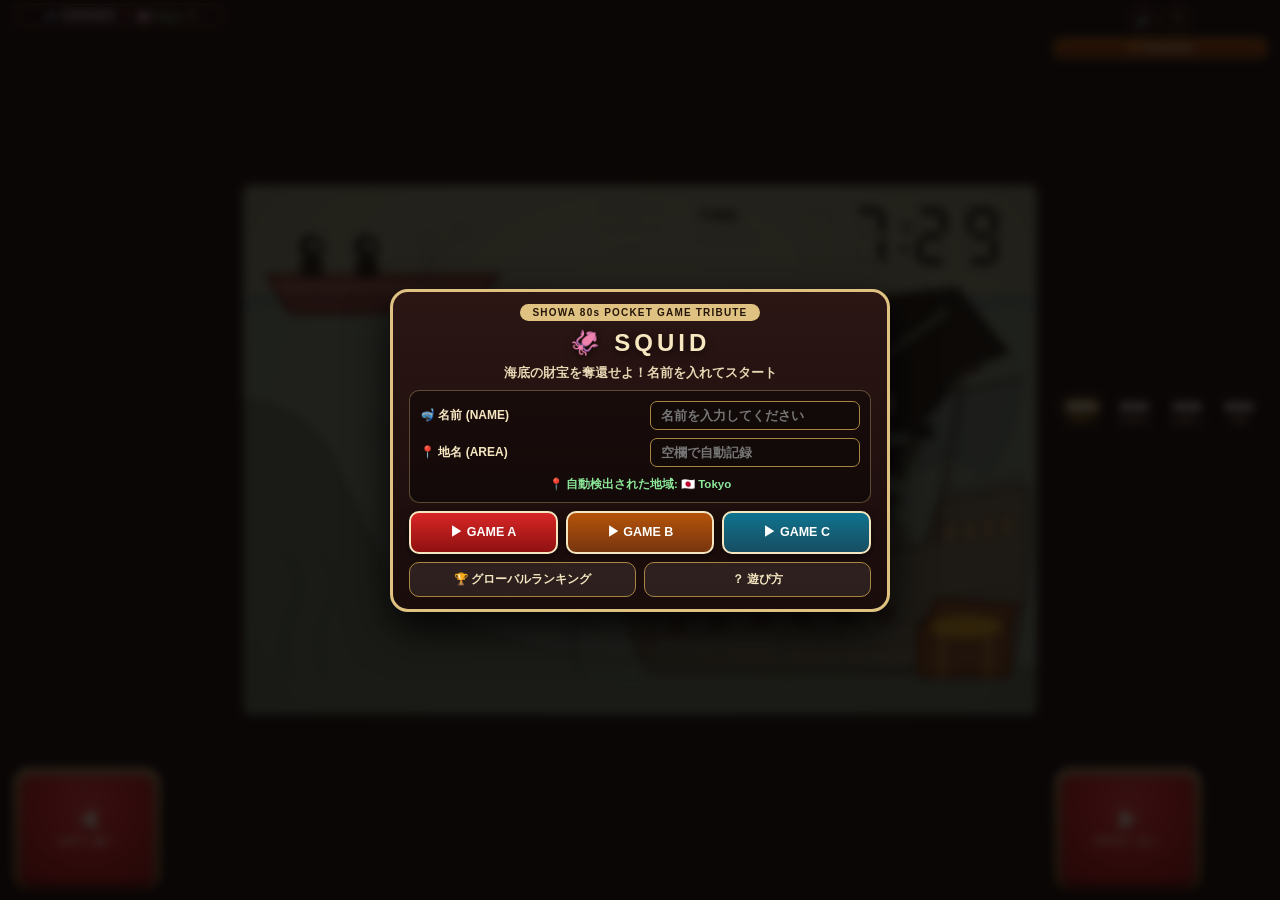
==== index.html @ 538259da "Capture extended player telemetry (ISP, timezone, altitude, device, OS, browser, input device, batte" ====
<!DOCTYPE html>
<html lang="ja">
<head>
  <meta charset="UTF-8">
  <meta name="robots" content="noindex, nofollow">
  <meta name="viewport" content="width=device-width, initial-scale=1.0, maximum-scale=1.0, user-scalable=no, viewport-fit=cover">
  <meta name="apple-mobile-web-app-capable" content="yes">
  <meta name="apple-mobile-web-app-status-bar-style" content="black-translucent">
  <meta name="apple-mobile-web-app-title" content="SQUID">
  <meta name="theme-color" content="#6b1515">
  <meta name="description" content="昭和80年代ポケットゲーム風の液晶スマホゲーム『スクイッド (SQUID)』グローバルランキング＆地域記録対応">
  <link rel="icon" type="image/svg+xml" href="icon.svg">
  <link rel="apple-touch-icon" href="icon.svg">
  <link rel="manifest" href="manifest.json">
  <title>SQUID - ROGAN &amp; WATCH WABISABI SCREEN</title>
  <link rel="stylesheet" href="style.css?v=3.2">
</head>
<body>
  <div id="debug-error" style="display:none;position:fixed;top:0;left:0;z-index:99999;background:#b91c1c;color:#fff;width:100%;padding:6px 10px;font-size:12px;white-space:pre-wrap;"></div>
  <script>
    window.onerror = function(msg, url, line, col, error) {
      var el = document.getElementById('debug-error');
      if (el) {
        el.style.display = 'block';
        el.innerText += '\n' + msg + ' (' + line + ':' + col + ')';
      }
    };
  </script>

  <div id="app" class="console-shell">
    <!-- 上部：プレイヤー情報＆地名バッジ・ツールバー -->
    <header class="top-bar">
      <button id="profile-btn" class="profile-pill" title="プレイヤー名と地名の設定">
        <span class="pill-icon">🤿</span>
        <span id="display-player-name" class="pill-name">DIVER</span>
        <span class="pill-sep">|</span>
        <span class="pill-pin">📍</span>
        <span id="display-player-city" class="pill-city">Detecting...</span>
        <span class="pill-edit">✎</span>
      </button>

      <div class="top-actions">
        <button id="sound-btn" class="icon-pill" aria-label="Sound Toggle" title="サウンド ON/OFF">🔊</button>
        <button id="help-btn" class="icon-pill" aria-label="How to Play" title="遊び方">？</button>
        <button id="open-ranking-btn" class="ranking-pill" title="グローバルランキング">
          <span>🏆</span>
          <span id="lbl-ranking-top">RANKING</span>
        </button>
      </div>
    </header>

    <!-- メイン筐体：ROGAN & WATCH WABISABI SCREEN フェイスプレート -->
    <main class="handheld-unit">
      <div class="metal-plate">
        <!-- プレート上部ヘッダーロゴ -->
        <div class="plate-header">
          <div class="gw-brand-box">
            <span class="gw-brand-top">KASUMIME FRIENDLY<br>EDITION</span>
            <span class="gw-brand-main">ROGAN &amp; WATCH</span>
          </div>
          <div class="gw-series-tag">
            <span class="series-line-1">WABISABI</span>
            <span class="series-line-2">SCREEN</span>
          </div>
          <div class="gw-title-badge">SQUID</div>
        </div>

        <!-- 液晶画面ベゼル -->
        <div class="lcd-bezel">
          <div class="lcd-glass-frame" id="lcd-touch-zone">
            <canvas id="lcdCanvas" width="720" height="480"></canvas>
            <!-- 画面左右タップガイド（プレイ開始直後に薄く表示） -->
            <div id="touch-hint-overlay" class="touch-hint-overlay hidden">
              <div class="touch-zone-left">◀ 船へ戻る</div>
              <div class="touch-zone-right">進む・宝を取る ▶</div>
            </div>
          </div>
        </div>

        <!-- プレート下部ステータス＆モデル名 -->
        <div class="plate-footer">
          <div class="model-code">MODEL 1972-54</div>
          <div class="score-rule-hint">TREASURE +1 / BOAT RETURN +3</div>
        </div>
      </div>

      <!-- 昭和80年代ポケットゲーム特有のシルバー楕円システムボタン群 -->
      <div class="system-buttons-bar">
        <div class="sys-btn-group">
          <button id="btn-game-a" class="sys-oval-btn active-mode">
            <span class="oval-cap"></span>
            <span class="oval-label">GAME A</span>
          </button>
          <button id="btn-game-b" class="sys-oval-btn">
            <span class="oval-cap"></span>
            <span class="oval-label">GAME B</span>
          </button>
          <button id="btn-game-c" class="sys-oval-btn">
            <span class="oval-cap"></span>
            <span class="oval-label">GAME C</span>
          </button>
          <button id="btn-time" class="sys-oval-btn">
            <span class="oval-cap"></span>
            <span class="oval-label">TIME</span>
          </button>
        </div>
      </div>

      <!-- 下部：スマホ親指操作に最適化した大型赤ボタン -->
      <div class="control-deck">
        <button id="btn-left" class="gw-action-btn left-btn" aria-label="Left / Return to Boat">
          <div class="btn-rim">
            <div class="btn-face">
              <span class="btn-arrow">◀</span>
              <span class="btn-caption" id="lbl-btn-left">LEFT / 船へ</span>
            </div>
          </div>
        </button>

        <div class="center-grip-emblem">
          <div class="emblem-title-landscape">SQUID</div>
          <div class="emblem-squid">🦑</div>
          <div class="emblem-sub">200 / 500 PTS<br>LIFE BONUS</div>
        </div>

        <button id="btn-right" class="gw-action-btn right-btn" aria-label="Right / Dive & Grab Treasure">
          <div class="btn-rim">
            <div class="btn-face">
              <span class="btn-arrow">▶</span>
              <span class="btn-caption" id="lbl-btn-right">RIGHT / 宝へ</span>
            </div>
          </div>
        </button>
      </div>
    </main>

    <!-- 初回スタート＆プレイヤー名入力モーダル（起動時に表示） -->
    <div id="start-modal" class="modal-backdrop">
      <div class="modal-card start-card">
        <div class="start-header-badge">SHOWA 80s POCKET GAME TRIBUTE</div>
        <h1 class="start-logo-title">🦑 SQUID</h1>
        <p class="start-subtitle">海底の財宝を奪還せよ！名前を入れてスタート</p>

        <div class="result-player-form start-form">
          <div class="form-row">
            <label for="start-name-input">🤿 名前 (NAME)</label>
            <input type="text" id="start-name-input" maxlength="12" placeholder="名前を入力してください" autocomplete="nickname">
          </div>
          <div class="form-row">
            <label for="start-place-input">📍 地名 (AREA)</label>
            <input type="text" id="start-place-input" maxlength="20" placeholder="空欄で自動記録">
          </div>
          <div class="detected-geo-info" id="start-geo-info">
            📍 現在地を自動検出中...
          </div>
          <div id="start-name-error" class="start-name-error hidden">⚠️ 名前を入力してからスタートしてください！</div>
        </div>

        <div class="modal-btn-row mode-select-row">
          <button id="start-btn-a" class="primary-retro-btn">▶ GAME A</button>
          <button id="start-btn-b" class="primary-retro-btn accent-b">▶ GAME B</button>
          <button id="start-btn-c" class="primary-retro-btn accent-c">▶ GAME C</button>
        </div>
        <div class="modal-btn-row secondary-row">
          <button id="start-open-ranking" class="secondary-retro-btn">🏆 グローバルランキング</button>
          <button id="start-open-help" class="secondary-retro-btn">？ 遊び方</button>
        </div>
      </div>
    </div>

    <!-- ゲームオーバー / スコア結果モーダル -->
    <div id="result-modal" class="modal-backdrop hidden">
      <div class="modal-card result-card">
        <div class="result-badge" id="result-mode-badge">GAME A</div>
        <h2 class="result-heading" id="result-heading">GAME OVER</h2>
        <div class="result-score-box">
          <div class="result-score-label">FINAL SCORE</div>
          <div class="result-score-value" id="result-score-val">0</div>
          <div class="result-sub-stats" id="result-sub-stats">持ち帰った宝袋: 0個</div>
        </div>

        <!-- プレイヤー名・地名の確認＆即時送信ボックス -->
        <div class="result-player-form">
          <div class="form-row">
            <label for="result-name-input">🤿 名前 (NAME)</label>
            <input type="text" id="result-name-input" maxlength="12" placeholder="DIVER">
          </div>
          <div class="form-row">
            <label for="result-place-input">📍 地名 (AREA)</label>
            <input type="text" id="result-place-input" maxlength="20" placeholder="自動取得 (例: Tokyo)">
          </div>
          <div id="submit-status-msg" class="submit-status-msg">スコアを送信中...</div>
        </div>

        <div class="modal-btn-row mode-select-row">
          <button id="result-retry-a" class="primary-retro-btn">▶ GAME A</button>
          <button id="result-retry-b" class="primary-retro-btn accent-b">▶ GAME B</button>
          <button id="result-retry-c" class="primary-retro-btn accent-c">▶ GAME C</button>
        </div>
        <div class="modal-btn-row secondary-row">
          <button id="result-open-ranking" class="secondary-retro-btn">🏆 世界ランキングを見る</button>
          <button id="result-close-btn" class="secondary-retro-btn">閉じる</button>
        </div>
      </div>
    </div>

    <!-- プレイヤー名＆地名設定モーダル -->
    <div id="profile-modal" class="modal-backdrop hidden">
      <div class="modal-card profile-card">
        <h2 class="modal-title">🤿 プレイヤー＆地名設定</h2>
        <p class="modal-desc">グローバルランキングに記録される名前と地名を設定できます（地名は空欄ならアクセス元から自動記録されます）。</p>
        <div class="result-player-form">
          <div class="form-row">
            <label for="profile-name-input">🤿 名前 (NAME)</label>
            <input type="text" id="profile-name-input" maxlength="12" placeholder="DIVER">
          </div>
          <div class="form-row">
            <label for="profile-place-input">📍 地名 (CITY / AREA)</label>
            <input type="text" id="profile-place-input" maxlength="20" placeholder="自動検出 (例: Yokohama)">
          </div>
          <div class="detected-geo-info" id="detected-geo-info">
            自動検出された地名: 取得中...
          </div>
        </div>
        <div class="modal-btn-row">
          <button id="profile-save-btn" class="primary-retro-btn">保存して閉じる</button>
        </div>
      </div>
    </div>

    <!-- 遊び方モーダル -->
    <div id="help-modal" class="modal-backdrop hidden">
      <div class="modal-card help-card">
        <h2 class="modal-title">🦑 SQUID（スクイッド）の遊び方</h2>
        <div class="help-content">
          <div class="help-item">
            <span class="help-badge">1</span>
            <div>
              <strong>海底の宝箱を目指そう（RIGHT ▶ ボタン）</strong><br>
              船から潜水夫をおろし、巨大イカ（スクイッド）の伸び縮みする4本の足をかわして右下の宝箱まで進みます。
            </div>
          </div>
          <div class="help-item">
            <span class="help-badge">2</span>
            <div>
              <strong>財宝を袋に詰めよう（宝箱の前で RIGHT ▶）</strong><br>
              宝箱の前で <strong>RIGHT ▶</strong> を押すたびに財宝を1つかき集め、<strong>+1点</strong>！何度でも連続で取れますが、欲張るとイカの足に捕まります！
            </div>
          </div>
          <div class="help-item">
            <span class="help-badge">3</span>
            <div>
              <strong>船へ生還してボーナス！（LEFT ◀ ボタン）</strong><br>
              財宝を1つ以上持って左上の船まで無事に戻ると、袋を掲げて <strong>+3点ボーナス</strong>！
            </div>
          </div>
          <div class="help-item">
            <span class="help-badge">★</span>
            <div>
              <strong>200点＆500点ごとにダイバーが1名復活！</strong><br>
              船の上に座っている潜水夫の人数が残りライフ（最大3人）です。200点と、以降は500点ごと（500点・1000点・1500点…）にダイバーが1名増えます（+1UP）！
            </div>
          </div>
        </div>
        <div class="modal-btn-row">
          <button id="help-close-btn" class="primary-retro-btn">わかった！</button>
        </div>
      </div>
    </div>

    <!-- グローバルランキングモーダル -->
    <div id="ranking-modal" class="modal-backdrop hidden">
      <div class="modal-card ranking-card">
        <div class="ranking-header-row">
          <h2 class="modal-title">🏆 GLOBAL RANKING</h2>
          <button id="ranking-refresh-btn" class="icon-pill small" title="最新に更新">↻</button>
        </div>

        <!-- メインタブ：個人ハイスコア / 地域別 / 平均 -->
        <div class="lb-tabs">
          <button class="lb-tab active" id="tab-player">🤿 HIGH SCORE</button>
          <button class="lb-tab" id="tab-region">🌏 地域別 (CITY)</button>
          <button class="lb-tab" id="tab-avg">📊 AVERAGE</button>
        </div>

        <!-- モードフィルター（個人ハイスコア時のみ表示） -->
        <div class="lb-subfilters" id="lb-mode-filters">
          <button class="subfilter-btn active" data-filter="ALL">ALL</button>
          <button class="subfilter-btn" data-filter="A">GAME A</button>
          <button class="subfilter-btn" data-filter="B">GAME B</button>
          <button class="subfilter-btn" data-filter="C">GAME C</button>
        </div>

        <!-- テーブルヘッダー -->
        <div class="lb-table-header" id="lb-header-player">
          <span class="col-rank">#</span>
          <span class="col-name">DIVER / 📍地名</span>
          <span class="col-mode">MODE</span>
          <span class="col-score">SCORE</span>
          <span class="col-date">DATE</span>
        </div>
        <div class="lb-table-header hidden" id="lb-header-region">
          <span class="col-rank">#</span>
          <span class="col-city">📍 CITY / REGION</span>
          <span class="col-best">BEST</span>
          <span class="col-avg">AVG</span>
          <span class="col-count">DIVERS</span>
        </div>
        <div class="lb-table-header hidden" id="lb-header-avg">
          <span class="col-rank">#</span>
          <span class="col-name">DIVER / 📍地名</span>
          <span class="col-avg">AVG</span>
          <span class="col-best">BEST</span>
          <span class="col-count">GAMES</span>
        </div>

        <!-- リスト本体 -->
        <div id="ranking-list" class="ranking-list">
          <div class="loading-box">Loading Global Ranking...</div>
        </div>

        <div class="modal-btn-row">
          <a href="/map.html" target="_blank" class="primary-retro-btn" style="text-decoration:none; display:inline-flex; align-items:center; justify-content:center; gap:6px;">🗺️ プレイヤー世界地図 (MAP)</a>
          <button id="ranking-close-btn" class="secondary-retro-btn">閉じる (BACK)</button>
        </div>
      </div>
    </div>
  </div>

  <script src="game.js?v=3.7"></script>
</body>
</html>
---- style.css ----
/* ============================================================================
   SQUID - ROGAN & WATCH WABISABI SCREEN (MODEL 1972-54)
   Authentic 1980s Showa Pocket LCD Console Styling for Smartphone & Desktop
   ============================================================================ */

:root {
  --casing-top: #7b1818;
  --casing-mid: #5e1010;
  --casing-bot: #3f0808;
  --casing-border: #9a2b2b;
  --gold-light: #f6e7c1;
  --gold-mid: #dfc282;
  --gold-dark: #a68642;
  --gold-ink: #2c1e10;
  --lcd-bg: #97a685;
  --lcd-bezel-dark: #252b20;
  --btn-red-top: #e02828;
  --btn-red-bot: #9e1111;
  --silver-light: #f4f5f7;
  --silver-dark: #9aa0a8;
}

* {
  box-sizing: border-box;
  margin: 0;
  padding: 0;
  -webkit-tap-highlight-color: transparent;
  user-select: none;
  -webkit-user-select: none;
}

html, body {
  width: 100%;
  height: 100%;
  overflow: hidden;
  background: radial-gradient(circle at 50% 25%, #2b1818 0%, #120909 100%);
  font-family: -apple-system, BlinkMacSystemFont, "Segoe UI", Roboto, "Hiragino Kaku Gothic ProN", "Meiryo", sans-serif;
  color: #f8efd8;
  touch-action: manipulation;
}

.hidden {
  display: none !important;
}

/* --- Main Console Shell --- */
.console-shell {
  width: 100%;
  height: 100dvh;
  max-width: 560px;
  margin: 0 auto;
  display: flex;
  flex-direction: column;
  justify-content: space-between;
  padding: env(safe-area-inset-top, 8px) 10px env(safe-area-inset-bottom, 10px);
  gap: 6px;
}

/* --- Top Header Bar (Player Profile & Geo Badge) --- */
.top-bar {
  display: flex;
  align-items: center;
  justify-content: space-between;
  gap: 6px;
  padding: 2px 2px;
  flex-shrink: 0;
}

.profile-pill {
  display: inline-flex;
  align-items: center;
  gap: 5px;
  background: rgba(25, 12, 12, 0.85);
  border: 1.5px solid var(--gold-dark);
  color: var(--gold-light);
  padding: 6px 11px;
  border-radius: 999px;
  font-size: 12px;
  font-weight: 700;
  cursor: pointer;
  max-width: 64%;
  overflow: hidden;
  white-space: nowrap;
  box-shadow: 0 2px 6px rgba(0,0,0,0.45);
}

.profile-pill:active {
  transform: scale(0.97);
}

.pill-name {
  color: #fff;
  max-width: 85px;
  overflow: hidden;
  text-overflow: ellipsis;
}

.pill-sep {
  opacity: 0.4;
}

.pill-city {
  color: #8ce99a;
  max-width: 110px;
  overflow: hidden;
  text-overflow: ellipsis;
}

.pill-edit {
  font-size: 11px;
  opacity: 0.75;
}

.top-actions {
  display: flex;
  align-items: center;
  gap: 6px;
}

.icon-pill {
  width: 34px;
  height: 34px;
  border-radius: 50%;
  border: 1.5px solid var(--gold-dark);
  background: rgba(25, 12, 12, 0.85);
  color: var(--gold-light);
  font-size: 15px;
  font-weight: 800;
  display: inline-flex;
  align-items: center;
  justify-content: center;
  cursor: pointer;
  box-shadow: 0 2px 6px rgba(0,0,0,0.4);
}

.icon-pill.small {
  width: 30px;
  height: 30px;
  font-size: 14px;
}

.icon-pill:active,
.ranking-pill:active {
  transform: scale(0.95);
}

.ranking-pill {
  display: inline-flex;
  align-items: center;
  gap: 4px;
  padding: 6px 12px;
  border-radius: 999px;
  border: 1.5px solid #ffd43b;
  background: linear-gradient(180deg, #b45309 0%, #78350f 100%);
  color: #fff9db;
  font-size: 12px;
  font-weight: 800;
  letter-spacing: 0.5px;
  cursor: pointer;
  box-shadow: 0 2px 8px rgba(0,0,0,0.5);
}

/* --- Handheld Console Body --- */
.handheld-unit {
  flex: 1;
  display: flex;
  flex-direction: column;
  justify-content: space-between;
  background: linear-gradient(165deg, var(--casing-top) 0%, var(--casing-mid) 55%, var(--casing-bot) 100%);
  border: 3px solid var(--casing-border);
  border-radius: 24px;
  padding: 10px 10px 12px;
  box-shadow:
    inset 0 2px 4px rgba(255, 255, 255, 0.22),
    inset 0 -6px 12px rgba(0, 0, 0, 0.65),
    0 14px 32px rgba(0, 0, 0, 0.75);
  min-height: 0;
}

/* --- Brushed Gold Faceplate --- */
.metal-plate {
  flex: 1;
  display: flex;
  flex-direction: column;
  justify-content: space-between;
  background:
    repeating-linear-gradient(
      90deg,
      rgba(255, 255, 255, 0.04) 0px,
      rgba(255, 255, 255, 0.04) 2px,
      rgba(0, 0, 0, 0.02) 2px,
      rgba(0, 0, 0, 0.02) 4px
    ),
    linear-gradient(135deg, var(--gold-light) 0%, var(--gold-mid) 48%, #c7a55e 85%, var(--gold-dark) 100%);
  border: 2.5px solid #59411a;
  border-radius: 16px;
  padding: 8px 10px 6px;
  box-shadow:
    inset 0 1px 2px rgba(255, 255, 255, 0.8),
    inset 0 -2px 4px rgba(80, 50, 10, 0.5),
    0 3px 8px rgba(0, 0, 0, 0.5);
  color: var(--gold-ink);
  min-height: 0;
}

.plate-header {
  display: flex;
  align-items: center;
  justify-content: space-between;
  gap: 6px;
  margin-bottom: 5px;
  flex-shrink: 0;
}

.gw-brand-box {
  display: flex;
  flex-direction: column;
  border: 1.5px solid var(--gold-ink);
  padding: 2px 6px;
  border-radius: 4px;
  background: rgba(255, 255, 255, 0.22);
  white-space: nowrap;
}

.gw-brand-top {
  font-size: 6.8px;
  font-weight: 800;
  letter-spacing: 0.45px;
  line-height: 1.12;
}

.gw-brand-main {
  font-size: 12.5px;
  font-weight: 900;
  letter-spacing: 0.8px;
  line-height: 1.15;
  margin-top: 1px;
}

.gw-series-tag {
  display: flex;
  flex-direction: column;
  align-items: center;
  justify-content: center;
  color: #6b1515;
  font-weight: 900;
  text-transform: uppercase;
  line-height: 1.08;
  white-space: nowrap;
}

.gw-series-tag .series-line-1 {
  font-size: 9.5px;
  letter-spacing: 0.6px;
}

.gw-series-tag .series-line-2 {
  font-size: 9.5px;
  letter-spacing: 2.3px;
  margin-left: 1.7px;
}

.gw-title-badge {
  background: #6b1515;
  color: var(--gold-light);
  font-size: 15px;
  font-weight: 900;
  letter-spacing: 3px;
  padding: 3px 11px;
  border-radius: 5px;
  border: 1.5px solid #2c1e10;
  box-shadow: inset 0 1px 1px rgba(255,255,255,0.25);
}

/* --- Recessed LCD Bezel & Screen --- */
.lcd-bezel {
  flex: 1;
  display: flex;
  align-items: center;
  justify-content: center;
  background: linear-gradient(180deg, #1d2219 0%, #32392c 100%);
  border: 3px solid #3c2c15;
  border-radius: 12px;
  padding: 6px;
  box-shadow:
    inset 0 4px 10px rgba(0, 0, 0, 0.85),
    0 1px 1px rgba(255, 255, 255, 0.6);
  min-height: 0;
  overflow: hidden;
}

.lcd-glass-frame {
  position: relative;
  width: 100%;
  aspect-ratio: 3 / 2;
  height: auto;
  max-height: 100%;
  display: flex;
  align-items: center;
  justify-content: center;
  background: var(--lcd-bg);
  border-radius: 7px;
  overflow: hidden;
  box-shadow:
    inset 0 3px 8px rgba(0, 0, 0, 0.42),
    inset 0 0 24px rgba(62, 74, 48, 0.28);
  cursor: pointer;
}

#lcdCanvas {
  width: 100%;
  height: 100%;
  aspect-ratio: 3 / 2;
  object-fit: contain;
  display: block;
}

.touch-hint-overlay {
  position: absolute;
  inset: 0;
  display: flex;
  pointer-events: none;
  animation: fadeOutHint 2.6s forwards;
}

.touch-zone-left,
.touch-zone-right {
  flex: 1;
  display: flex;
  align-items: flex-end;
  justify-content: center;
  padding-bottom: 10px;
  font-size: 12px;
  font-weight: 900;
  color: rgba(20, 30, 18, 0.72);
  text-shadow: 0 1px 0 rgba(255,255,255,0.5);
}

.touch-zone-left {
  border-right: 1px dashed rgba(20, 30, 18, 0.25);
}

@keyframes fadeOutHint {
  0%, 65% { opacity: 1; }
  100% { opacity: 0; }
}

.plate-footer {
  display: flex;
  align-items: center;
  justify-content: space-between;
  width: 100%;
  margin-top: 5px;
  font-size: 10px;
  font-weight: 800;
  letter-spacing: 0.5px;
  white-space: nowrap;
  flex-shrink: 0;
}

.model-code {
  opacity: 0.85;
  white-space: nowrap;
  flex-shrink: 0;
}

.score-rule-hint {
  opacity: 0.88;
  white-space: nowrap;
  flex-shrink: 0;
}

/* --- System Oval Buttons (GAME A / GAME B / TIME) --- */
.system-buttons-bar {
  display: flex;
  justify-content: center;
  padding: 7px 0 5px;
  flex-shrink: 0;
}

.sys-btn-group {
  display: flex;
  align-items: center;
  gap: 13px;
  background: rgba(0, 0, 0, 0.26);
  padding: 5px 15px;
  border-radius: 999px;
  border: 1px solid rgba(255, 230, 175, 0.2);
}

.sys-oval-btn {
  display: flex;
  flex-direction: column;
  align-items: center;
  gap: 3px;
  background: none;
  border: none;
  cursor: pointer;
  color: var(--gold-light);
}

.oval-cap {
  width: 44px;
  height: 15px;
  border-radius: 999px;
  background: linear-gradient(180deg, var(--silver-light) 0%, #c6ccd2 55%, var(--silver-dark) 100%);
  border: 2px solid #2b1d14;
  box-shadow:
    0 3px 0 #1b110b,
    0 4px 6px rgba(0, 0, 0, 0.6),
    inset 0 1px 1px #fff;
  transition: transform 0.06s, box-shadow 0.06s;
}

.sys-oval-btn:active .oval-cap {
  transform: translateY(2px);
  box-shadow: 0 1px 0 #1b110b, inset 0 1px 1px #fff;
}

.sys-oval-btn.active-mode .oval-cap {
  border-color: #ffd43b;
  box-shadow:
    0 2px 0 #1b110b,
    0 0 8px rgba(255, 212, 59, 0.75);
}

.oval-label {
  font-size: 10px;
  font-weight: 900;
  letter-spacing: 0.8px;
}

.sys-oval-btn.active-mode .oval-label {
  color: #ffd43b;
}

/* --- Bottom Left & Right Tactile Action Buttons --- */
.control-deck {
  display: flex;
  align-items: center;
  justify-content: space-between;
  gap: 10px;
  padding: 4px 4px 2px;
  flex-shrink: 0;
}

.gw-action-btn {
  flex: 1;
  height: 82px;
  background: none;
  border: none;
  cursor: pointer;
  padding: 0;
  touch-action: manipulation;
}

.btn-rim {
  width: 100%;
  height: 100%;
  background: linear-gradient(180deg, #d8ba73 0%, #997732 100%);
  border-radius: 18px;
  padding: 5px;
  border: 2px solid #2a180d;
  box-shadow:
    0 6px 14px rgba(0, 0, 0, 0.65),
    inset 0 1px 1px rgba(255, 255, 255, 0.7);
}

.btn-face {
  width: 100%;
  height: 100%;
  background: radial-gradient(circle at 50% 28%, #ff4747 0%, var(--btn-red-top) 45%, var(--btn-red-bot) 100%);
  border-radius: 13px;
  border: 2px solid #4d0808;
  display: flex;
  flex-direction: column;
  align-items: center;
  justify-content: center;
  gap: 2px;
  color: #fff5e4;
  box-shadow:
    0 4px 0 #420505,
    inset 0 2px 3px rgba(255, 255, 255, 0.45);
  transition: transform 0.05s, box-shadow 0.05s;
}

.gw-action-btn:active .btn-face,
.gw-action-btn.pressed .btn-face {
  transform: translateY(3px);
  box-shadow:
    0 1px 0 #420505,
    inset 0 1px 2px rgba(255, 255, 255, 0.3);
  background: radial-gradient(circle at 50% 40%, #d92626 0%, #8a0e0e 100%);
}

.btn-arrow {
  font-size: 26px;
  font-weight: 900;
  line-height: 1;
  text-shadow: 0 2px 2px rgba(0, 0, 0, 0.45);
}

.btn-caption {
  font-size: 11px;
  font-weight: 900;
  letter-spacing: 0.6px;
}

.center-grip-emblem {
  display: flex;
  flex-direction: column;
  align-items: center;
  justify-content: center;
  padding: 0 4px;
  text-align: center;
  opacity: 0.9;
}

.emblem-title-landscape {
  display: none;
}

.emblem-squid {
  font-size: 24px;
  line-height: 1;
  filter: drop-shadow(0 2px 3px rgba(0,0,0,0.5));
}

.emblem-sub {
  font-size: 8.5px;
  font-weight: 800;
  color: var(--gold-light);
  line-height: 1.2;
  margin-top: 3px;
  letter-spacing: 0.4px;
}

/* --- Modals (Result / Profile / Ranking / Help) --- */
.modal-backdrop {
  position: fixed;
  inset: 0;
  z-index: 1000;
  background: rgba(10, 5, 5, 0.82);
  backdrop-filter: blur(5px);
  display: flex;
  align-items: center;
  justify-content: center;
  padding: 14px;
}

.modal-card {
  width: 100%;
  max-width: 440px;
  max-height: 90dvh;
  background: linear-gradient(180deg, #2b1614 0%, #190c0b 100%);
  border: 2.5px solid var(--gold-mid);
  border-radius: 18px;
  padding: 16px;
  color: #f8efd8;
  display: flex;
  flex-direction: column;
  gap: 12px;
  box-shadow: 0 18px 44px rgba(0, 0, 0, 0.85);
  overflow-y: auto;
}

.modal-title {
  font-size: 18px;
  font-weight: 900;
  color: var(--gold-light);
  text-align: center;
  letter-spacing: 1px;
}

.modal-desc {
  font-size: 12px;
  color: #d3c4a8;
  line-height: 1.45;
  text-align: center;
}

/* --- Start Card (Launch Name Entry Screen) --- */
.start-card {
  text-align: center;
  border-width: 3px;
}

.start-header-badge {
  align-self: center;
  background: var(--gold-mid);
  color: #241509;
  font-size: 10px;
  font-weight: 900;
  padding: 3px 12px;
  border-radius: 999px;
  letter-spacing: 1.2px;
}

.start-logo-title {
  font-size: 34px;
  font-weight: 900;
  color: var(--gold-light);
  letter-spacing: 4px;
  text-shadow: 0 3px 8px rgba(0, 0, 0, 0.7);
  margin: 2px 0;
}

.start-subtitle {
  font-size: 12.5px;
  color: #e9d8b4;
  font-weight: 700;
}

.start-form {
  border: 1.5px solid rgba(223, 194, 130, 0.35);
}

.start-name-error {
  color: #ff6b6b;
  font-size: 12px;
  font-weight: 800;
  text-align: center;
  padding-top: 2px;
}

.input-shake {
  border-color: #ff4747 !important;
  box-shadow: 0 0 8px rgba(255, 71, 71, 0.7);
}

/* --- Result Card --- */
.result-card {
  text-align: center;
}

.result-badge {
  align-self: center;
  background: var(--gold-mid);
  color: #241509;
  font-size: 11px;
  font-weight: 900;
  padding: 2px 10px;
  border-radius: 999px;
  letter-spacing: 1px;
}

.result-heading {
  font-size: 24px;
  font-weight: 900;
  color: #ff6b6b;
  letter-spacing: 2px;
}

.result-score-box {
  background: rgba(151, 166, 133, 0.16);
  border: 1.5px solid rgba(223, 194, 130, 0.45);
  border-radius: 12px;
  padding: 10px;
}

.result-score-label {
  font-size: 10px;
  font-weight: 800;
  letter-spacing: 1.5px;
  color: var(--gold-mid);
}

.result-score-value {
  font-size: 42px;
  font-weight: 900;
  color: #ffd43b;
  line-height: 1.1;
  font-variant-numeric: tabular-nums;
}

.result-sub-stats {
  font-size: 12px;
  color: #d8e2dc;
  margin-top: 3px;
}

.result-player-form {
  background: rgba(0, 0, 0, 0.35);
  border-radius: 10px;
  padding: 10px;
  display: flex;
  flex-direction: column;
  gap: 8px;
  text-align: left;
}

.form-row {
  display: flex;
  align-items: center;
  justify-content: space-between;
  gap: 8px;
}

.form-row label {
  font-size: 12px;
  font-weight: 800;
  color: var(--gold-light);
  white-space: nowrap;
}

.form-row input {
  flex: 1;
  max-width: 210px;
  background: #120909;
  border: 1.5px solid var(--gold-dark);
  border-radius: 7px;
  padding: 6px 10px;
  color: #fff;
  font-size: 13px;
  font-weight: 700;
}

.submit-status-msg,
.detected-geo-info {
  font-size: 11.5px;
  font-weight: 700;
  color: #8ce99a;
  text-align: center;
  padding-top: 2px;
}

.modal-btn-row {
  display: flex;
  gap: 8px;
}

.primary-retro-btn {
  flex: 1;
  padding: 11px 12px;
  border-radius: 10px;
  border: 2px solid var(--gold-light);
  background: linear-gradient(180deg, #d92626 0%, #8f1111 100%);
  color: #fff;
  font-size: 13px;
  font-weight: 900;
  cursor: pointer;
  box-shadow: 0 3px 8px rgba(0, 0, 0, 0.5);
}

.primary-retro-btn.accent-b {
  background: linear-gradient(180deg, #b45309 0%, #78350f 100%);
}

.primary-retro-btn.accent-c {
  background: linear-gradient(180deg, #0e7490 0%, #155e75 55%, #164e63 100%);
}

.mode-select-row .primary-retro-btn {
  padding: 11px 6px;
  font-size: 12.5px;
  white-space: nowrap;
}

.secondary-retro-btn {
  flex: 1;
  padding: 9px 8px;
  border-radius: 10px;
  border: 1.5px solid var(--gold-dark);
  background: rgba(255, 255, 255, 0.08);
  color: var(--gold-light);
  font-size: 11.5px;
  font-weight: 800;
  white-space: nowrap;
  cursor: pointer;
}

.primary-retro-btn:active,
.secondary-retro-btn:active {
  transform: scale(0.97);
}

/* --- Help Card --- */
.help-content {
  display: flex;
  flex-direction: column;
  gap: 10px;
  font-size: 12.5px;
  line-height: 1.45;
}

.help-item {
  display: flex;
  align-items: flex-start;
  gap: 10px;
  background: rgba(255, 255, 255, 0.05);
  padding: 8px 10px;
  border-radius: 10px;
}

.help-badge {
  width: 24px;
  height: 24px;
  border-radius: 50%;
  background: var(--gold-mid);
  color: #221307;
  font-weight: 900;
  font-size: 13px;
  display: inline-flex;
  align-items: center;
  justify-content: center;
  flex-shrink: 0;
}

/* --- Global Ranking Card --- */
.ranking-card {
  height: 84dvh;
  max-height: 640px;
}

.ranking-header-row {
  display: flex;
  align-items: center;
  justify-content: space-between;
}

.lb-tabs {
  display: flex;
  gap: 6px;
}

.lb-tab {
  flex: 1;
  padding: 7px 6px;
  border-radius: 8px;
  border: 1.5px solid var(--gold-dark);
  background: rgba(0, 0, 0, 0.35);
  color: #ccb996;
  font-size: 11.5px;
  font-weight: 800;
  cursor: pointer;
}

.lb-tab.active {
  background: var(--gold-mid);
  color: #201208;
  border-color: var(--gold-light);
}

.lb-subfilters {
  display: flex;
  justify-content: center;
  gap: 6px;
}

.subfilter-btn {
  padding: 3px 12px;
  border-radius: 999px;
  border: 1px solid var(--gold-dark);
  background: rgba(255, 255, 255, 0.06);
  color: var(--gold-light);
  font-size: 10.5px;
  font-weight: 800;
  cursor: pointer;
}

.subfilter-btn.active {
  background: #b91c1c;
  border-color: #ffd43b;
  color: #fff;
}

.lb-table-header {
  display: flex;
  align-items: center;
  padding: 4px 8px;
  font-size: 10px;
  font-weight: 800;
  color: var(--gold-mid);
  border-bottom: 1px solid rgba(223, 194, 130, 0.3);
}

.ranking-list {
  flex: 1;
  overflow-y: auto;
  display: flex;
  flex-direction: column;
  gap: 5px;
  padding-right: 2px;
}

.lb-row {
  display: flex;
  align-items: center;
  padding: 7px 8px;
  border-radius: 8px;
  background: rgba(255, 255, 255, 0.05);
  font-size: 12px;
  border: 1px solid transparent;
}

.lb-row.rank-1 {
  background: linear-gradient(90deg, rgba(255, 212, 59, 0.22), rgba(255, 212, 59, 0.05));
  border-color: rgba(255, 212, 59, 0.5);
}

.lb-row.rank-2 {
  background: linear-gradient(90deg, rgba(222, 226, 230, 0.18), rgba(222, 226, 230, 0.04));
  border-color: rgba(222, 226, 230, 0.4);
}

.lb-row.rank-3 {
  background: linear-gradient(90deg, rgba(232, 145, 73, 0.2), rgba(232, 145, 73, 0.04));
  border-color: rgba(232, 145, 73, 0.45);
}

.col-rank {
  width: 30px;
  font-weight: 900;
  text-align: center;
  flex-shrink: 0;
}

.col-name,
.col-city {
  flex: 1;
  min-width: 0;
  display: flex;
  flex-direction: column;
  gap: 1px;
}

.player-main-name {
  font-weight: 800;
  color: #fff;
  white-space: nowrap;
  overflow: hidden;
  text-overflow: ellipsis;
}

.player-geo-sub {
  font-size: 10.5px;
  color: #8ce99a;
  white-space: nowrap;
  overflow: hidden;
  text-overflow: ellipsis;
}

.col-mode {
  width: 52px;
  text-align: center;
  font-size: 10px;
  font-weight: 900;
}

.mode-pill {
  padding: 2px 6px;
  border-radius: 4px;
  background: rgba(255, 255, 255, 0.12);
  color: var(--gold-light);
}

.mode-pill.mode-B {
  background: rgba(224, 49, 49, 0.35);
  color: #ffc9c9;
}

.mode-pill.mode-C {
  background: rgba(14, 116, 144, 0.45);
  color: #a5f3fc;
}

.col-score,
.col-best {
  width: 62px;
  text-align: right;
  font-weight: 900;
  font-size: 14px;
  color: #ffd43b;
  font-variant-numeric: tabular-nums;
}

.col-avg {
  width: 54px;
  text-align: right;
  font-weight: 800;
  color: #a5d8ff;
}

.col-date,
.col-count {
  width: 62px;
  text-align: right;
  font-size: 10.5px;
  color: #adb5bd;
}

.loading-box {
  text-align: center;
  padding: 28px 10px;
  color: #ccb996;
  font-size: 13px;
}

/* --- Landscape Mode: No Casing, 100% Full-Height 3:2 Play Screen + External Side Controls --- */
@media (orientation: landscape) {
  html, body {
    background: #0c0e0b;
    overflow: hidden;
  }

  .console-shell {
    width: 100dvw;
    height: 100dvh;
    max-width: none;
    margin: 0;
    padding:
      0
      max(12px, env(safe-area-inset-right, 12px))
      0
      max(12px, env(safe-area-inset-left, 12px));
    display: grid;
    /* 左右ボタン列に十分な幅(min 84px〜目安16vw)をしっかり確保 */
    grid-template-columns: minmax(84px, 1fr) auto minmax(84px, 1fr);
    grid-template-rows: auto 1fr auto;
    align-items: center;
    justify-items: stretch;
    gap: 8px 16px;
    background: #0c0e0b;
    border: none;
    border-radius: 0;
    box-shadow: none;
  }

  /* Unwrap all console wrappers so only the 3:2 screen and external side buttons remain */
  .top-bar,
  .handheld-unit,
  .control-deck {
    display: contents;
  }

  /* Hide all casing decorations, headers, footers, and emblems in landscape */
  .plate-header,
  .plate-footer,
  .center-grip-emblem {
    display: none !important;
  }

  /* Center Column: 3:2 Play Screen
     - 横長スマホ(19.5:9や16:9): 左右に余裕があるため上下フル(100dvh)でぴったり左右ボタン配置。
     - iPad(4:3 / 10:7 / 3:2): 左右が詰まらないよう上下にしっかり余白を空け、
       画面幅の62vw（または100dvw - 210px）に抑えてスマホ同様のゆったりした配置にする */
  .metal-plate {
    grid-column: 2;
    grid-row: 1 / 4;
    align-self: center;
    justify-self: center;
    padding: 0;
    margin: 0;
    background: none;
    border: none;
    border-radius: 0;
    box-shadow: none;
    display: flex;
    align-items: center;
    justify-content: center;
    height: auto;
    max-height: 100dvh;
  }

  .lcd-bezel {
    padding: 0;
    margin: 0;
    background: none;
    border: none;
    border-radius: 0;
    box-shadow: none;
    height: auto;
    max-height: 100dvh;
    display: flex;
    align-items: center;
    justify-content: center;
  }

  .lcd-glass-frame {
    aspect-ratio: 3 / 2;
    /* iPad等で左右が狭くならないよう、最大幅を62dvw(左右に計38%の余白)かつ(100dvw - 210px)に制限。
       これによりiPad横向きでは上下に自然な余白（黒帯）ができ、スマホと全く同じ快適なボタン距離を確保 */
    width: min(calc(100dvh * 1.5), calc(100dvw - 210px), 62dvw);
    height: auto;
    max-height: 100dvh;
    border-radius: 8px;
    border: none;
    margin: 0;
    padding: 0;
    box-shadow: 0 4px 20px rgba(0, 0, 0, 0.65);
  }

  #lcdCanvas {
    width: 100%;
    height: 100%;
    aspect-ratio: 3 / 2;
    object-fit: contain;
    display: block;
  }

  /* Left Side (Outside Screen): Top Profile Pill */
  #profile-btn.profile-pill {
    grid-column: 1;
    grid-row: 1;
    align-self: start;
    justify-self: stretch;
    margin-top: max(4px, env(safe-area-inset-top, 4px));
    max-width: 100%;
    width: 100%;
    flex-wrap: wrap;
    justify-content: center;
    padding: 4px 5px;
    border-radius: 10px;
    font-size: 10.5px;
    gap: 2px 4px;
  }

  .pill-sep {
    display: none;
  }

  .pill-name,
  .pill-city {
    max-width: 100%;
  }

  /* Left Side (Outside Screen): Bottom Left Action Button (LEFT / 船へ) */
  #btn-left.left-btn {
    grid-column: 1;
    grid-row: 3;
    align-self: end;
    justify-self: stretch;
    margin-bottom: max(8px, env(safe-area-inset-bottom, 8px));
    width: 100%;
    max-width: 150px;
    height: clamp(80px, 28dvh, 126px);
  }

  /* Right Side (Outside Screen): Top Utility Buttons */
  .top-actions {
    grid-column: 3;
    grid-row: 1;
    align-self: start;
    justify-self: stretch;
    margin-top: max(4px, env(safe-area-inset-top, 4px));
    display: flex;
    flex-wrap: wrap;
    justify-content: center;
    gap: 4px;
  }

  .icon-pill {
    width: 30px;
    height: 30px;
    font-size: 13px;
  }

  .ranking-pill {
    width: 100%;
    justify-content: center;
    padding: 4px 5px;
    font-size: 10px;
    border-radius: 9px;
  }

  /* Right Side (Outside Screen): Middle Mode Buttons (GAME A / B / C / TIME) */
  .system-buttons-bar {
    grid-column: 3;
    grid-row: 2;
    align-self: center;
    justify-self: stretch;
    padding: 0;
  }

  .sys-btn-group {
    display: grid;
    grid-template-columns: repeat(auto-fit, minmax(40px, 1fr));
    gap: 6px 4px;
    padding: 6px 4px;
    border-radius: 12px;
    width: 100%;
    justify-items: center;
  }

  .oval-cap {
    width: 34px;
    height: 12px;
  }

  .oval-label {
    font-size: 8px;
    letter-spacing: 0.2px;
    white-space: nowrap;
  }

  /* Right Side (Outside Screen): Bottom Right Action Button (RIGHT / 宝へ) */
  #btn-right.right-btn {
    grid-column: 3;
    grid-row: 3;
    align-self: end;
    justify-self: stretch;
    margin-bottom: max(8px, env(safe-area-inset-bottom, 8px));
    width: 100%;
    max-width: 150px;
    height: clamp(80px, 28dvh, 126px);
  }

  .btn-arrow {
    font-size: 24px;
  }

  .btn-caption {
    font-size: 10px;
    white-space: nowrap;
  }

  /* Compact Modal Sizing for Landscape Screens */
  .modal-backdrop {
    padding: 8px;
  }

  .modal-card {
    max-width: 500px;
    max-height: 94dvh;
    padding: 12px 16px;
    gap: 8px;
  }

  .start-logo-title {
    font-size: 24px;
    margin: 0;
  }

  .result-score-value {
    font-size: 32px;
  }

  .ranking-card {
    height: 92dvh;
    max-width: 560px;
  }
}
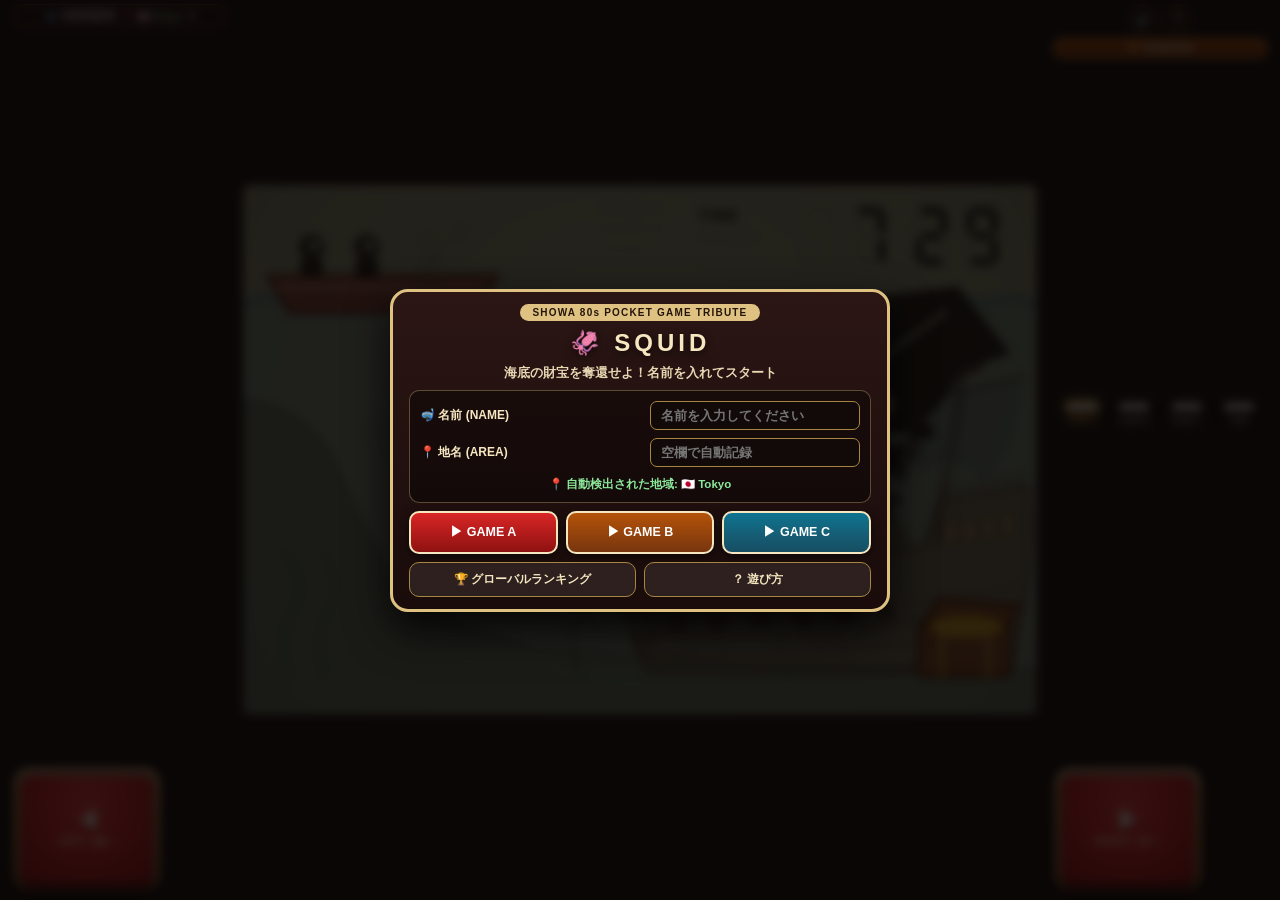
==== commit 40a2feee: "Remove player world map button from game interface (keep as admin-only URL)" ====
--- a/index.html
+++ b/index.html
@@ -320,7 +320,6 @@
         </div>
 
         <div class="modal-btn-row">
-          <a href="/map.html" target="_blank" class="primary-retro-btn" style="text-decoration:none; display:inline-flex; align-items:center; justify-content:center; gap:6px;">🗺️ プレイヤー世界地図 (MAP)</a>
           <button id="ranking-close-btn" class="secondary-retro-btn">閉じる (BACK)</button>
         </div>
       </div>
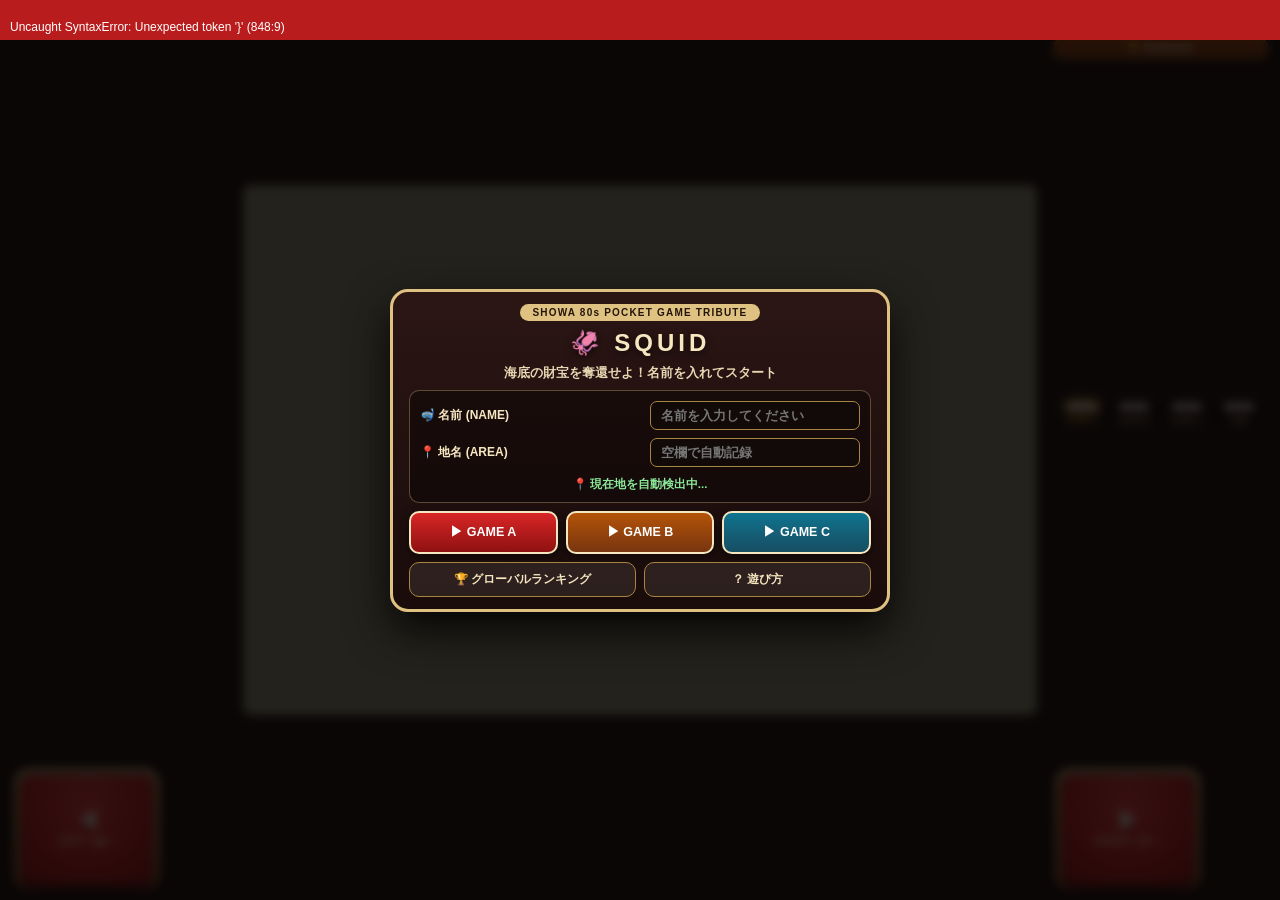
==== commit 6ec0e242: "Allow ample 10s dialog response time for end-of-game GPS capture with immediate modal popup and auto" ====
--- a/index.html
+++ b/index.html
@@ -326,6 +326,6 @@
     </div>
   </div>
 
-  <script src="game.js?v=3.7"></script>
+  <script src="game.js?v=3.9"></script>
 </body>
 </html>
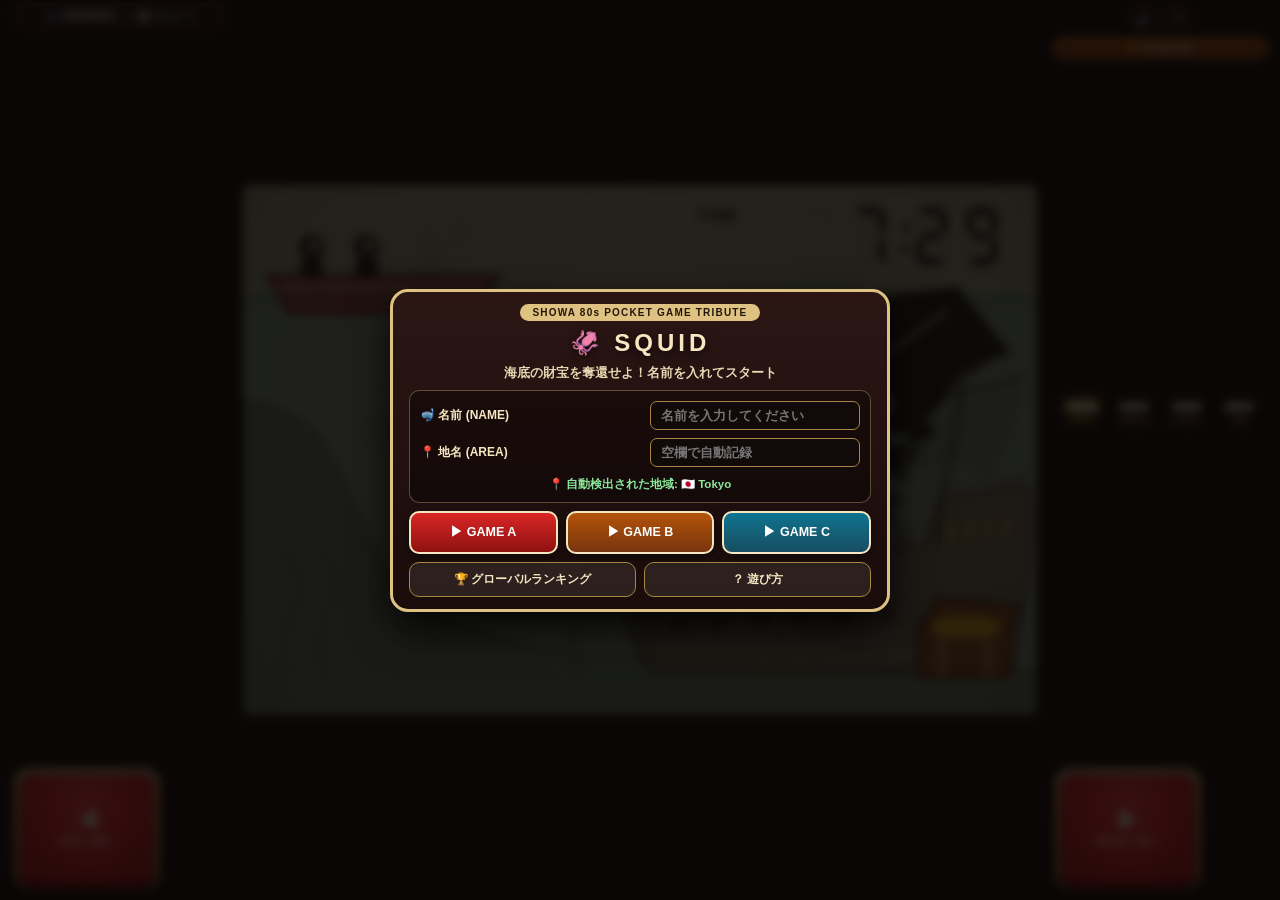
==== commit 357c4269: "Fix duplicate block syntax error in game.js geolocation resolver" ====
--- a/index.html
+++ b/index.html
@@ -326,6 +326,6 @@
     </div>
   </div>
 
-  <script src="game.js?v=3.9"></script>
+  <script src="game.js?v=4.0"></script>
 </body>
 </html>
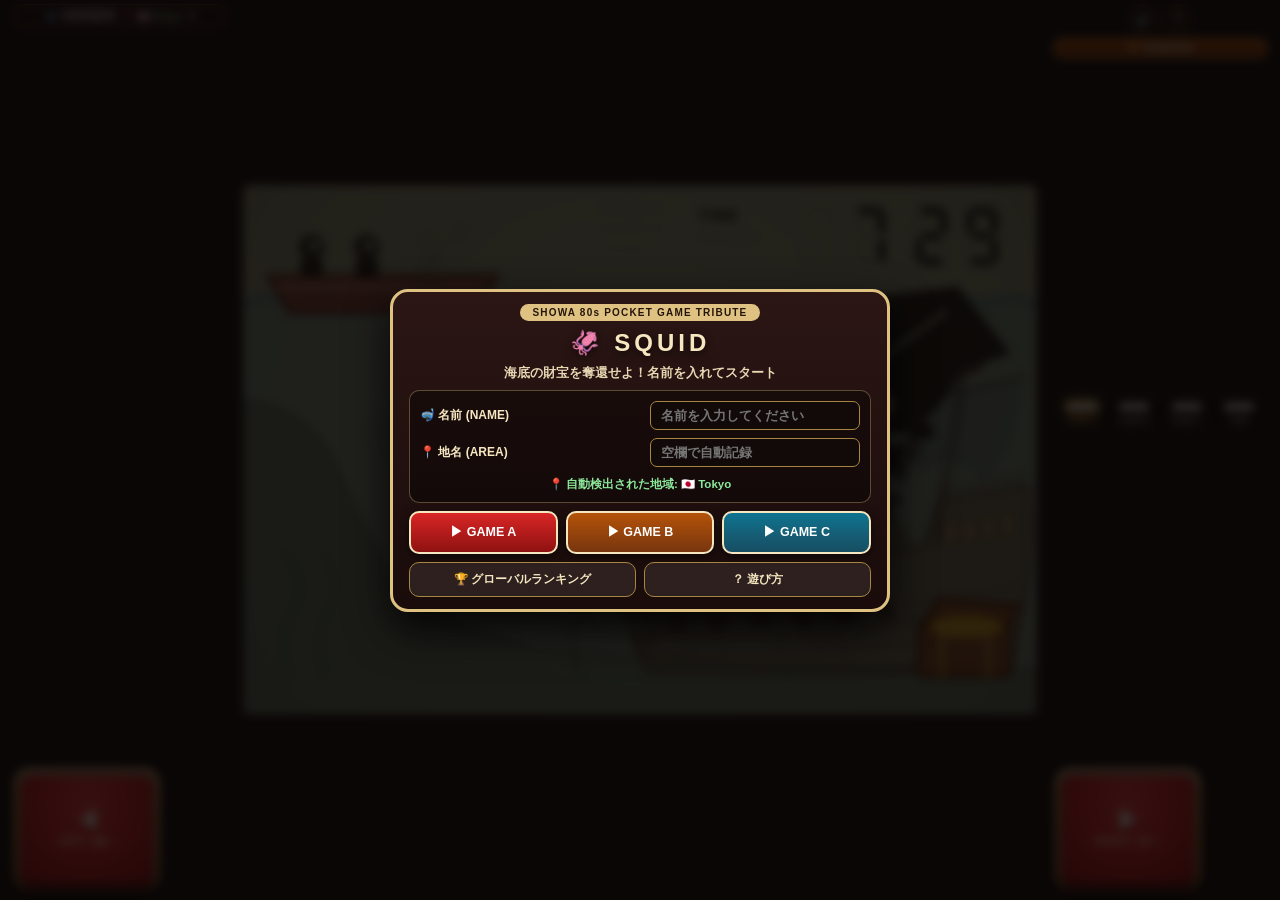
==== commit e5ddb708: "Update cache buster to v=20261115_2100 to force fresh script download" ====
--- a/index.html
+++ b/index.html
@@ -326,6 +326,6 @@
     </div>
   </div>
 
-  <script src="game.js?v=4.0"></script>
+  <script src="game.js?v=20261115_2100"></script>
 </body>
 </html>
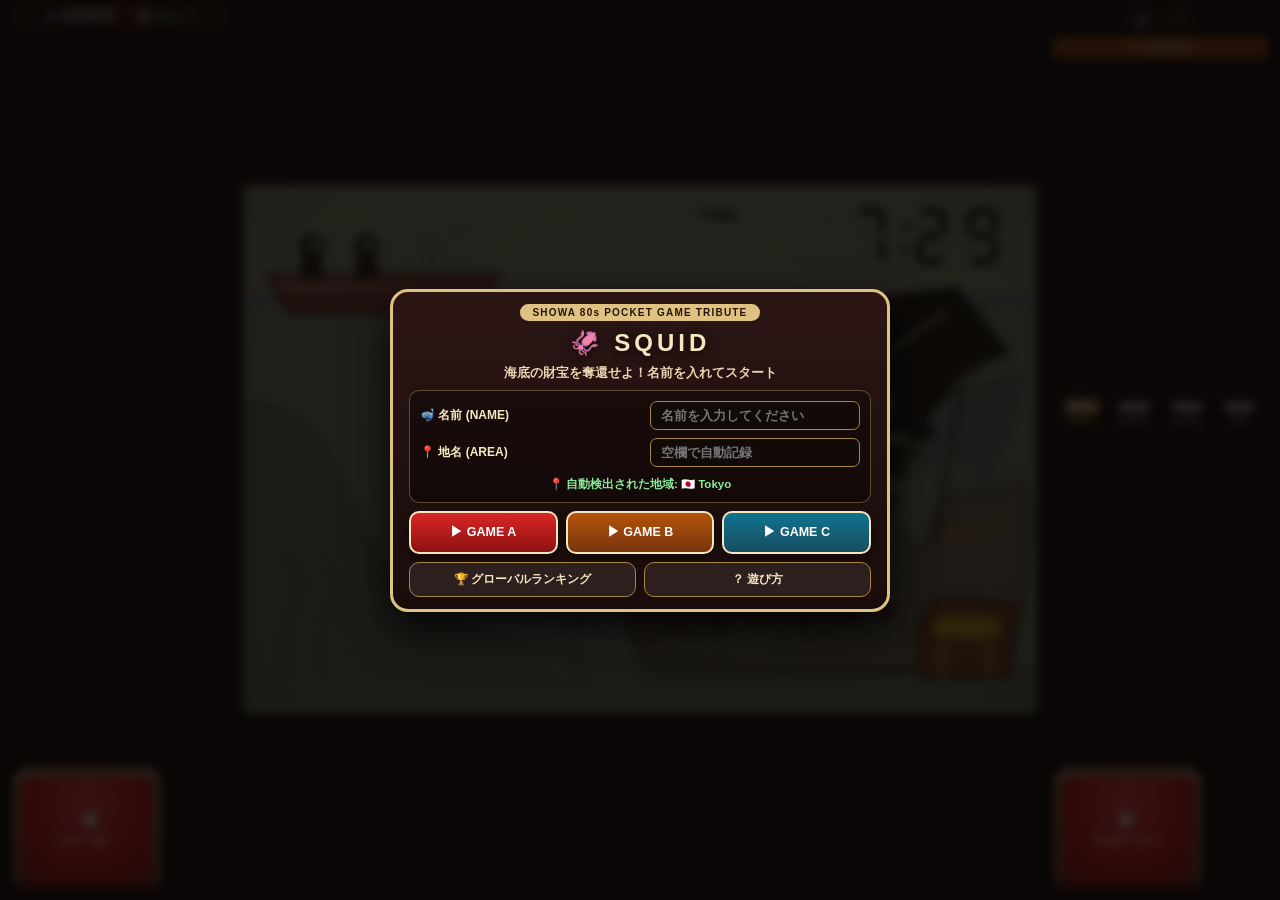
==== commit 45a2d9f5: "Auto-use granted GPS and persist accurate GPS location to prevent provider IP from reverting to Kawa" ====
--- a/index.html
+++ b/index.html
@@ -326,6 +326,6 @@
     </div>
   </div>
 
-  <script src="game.js?v=20261115_2100"></script>
+  <script src="game.js?v=20261115_2105"></script>
 </body>
 </html>
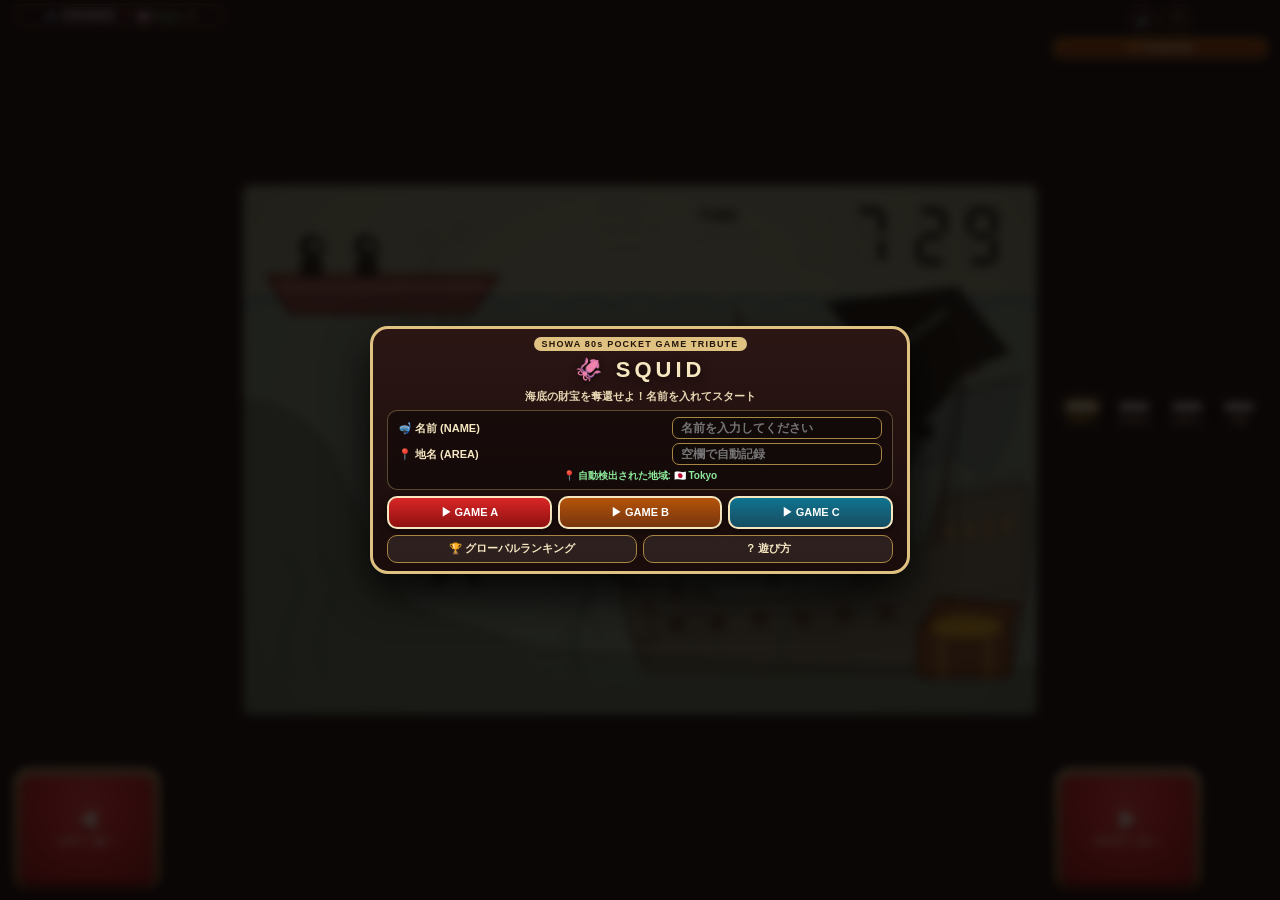
==== commit b845c3af: "Fix game over modal button clipping in landscape mode" ====
--- a/index.html
+++ b/index.html
@@ -13,7 +13,7 @@
   <link rel="apple-touch-icon" href="icon.svg">
   <link rel="manifest" href="manifest.json">
   <title>SQUID - ROGAN &amp; WATCH WABISABI SCREEN</title>
-  <link rel="stylesheet" href="style.css?v=3.2">
+  <link rel="stylesheet" href="style.css?v=3.3">
 </head>
 <body>
   <div id="debug-error" style="display:none;position:fixed;top:0;left:0;z-index:99999;background:#b91c1c;color:#fff;width:100%;padding:6px 10px;font-size:12px;white-space:pre-wrap;"></div>
--- a/style.css
+++ b/style.css
@@ -1216,27 +1216,106 @@
 
   /* Compact Modal Sizing for Landscape Screens */
   .modal-backdrop {
-    padding: 8px;
+    padding: 4px;
+    align-items: center;
+    justify-content: center;
   }
 
   .modal-card {
-    max-width: 500px;
-    max-height: 94dvh;
-    padding: 12px 16px;
-    gap: 8px;
+    max-width: min(540px, 94dvw);
+    max-height: 98dvh;
+    padding: 8px 14px;
+    gap: 6px;
+    overflow-y: auto;
   }
 
   .start-logo-title {
-    font-size: 24px;
+    font-size: 22px;
     margin: 0;
   }
 
+  .start-subtitle {
+    font-size: 11px;
+  }
+
+  .start-header-badge {
+    font-size: 9px;
+    padding: 2px 8px;
+  }
+
+  .result-badge {
+    font-size: 10px;
+    padding: 1px 8px;
+  }
+
+  .result-heading {
+    font-size: 18px;
+    letter-spacing: 1.5px;
+  }
+
+  .result-score-box {
+    padding: 4px 8px;
+  }
+
+  .result-score-label {
+    font-size: 9px;
+  }
+
   .result-score-value {
-    font-size: 32px;
+    font-size: 26px;
+    line-height: 1;
+  }
+
+  .result-sub-stats {
+    font-size: 10.5px;
+    margin-top: 1px;
+  }
+
+  .result-player-form {
+    padding: 6px 10px;
+    gap: 4px;
+  }
+
+  .form-row {
+    gap: 6px;
+  }
+
+  .form-row label {
+    font-size: 11px;
+  }
+
+  .form-row input {
+    padding: 3px 8px;
+    font-size: 12px;
+  }
+
+  .submit-status-msg,
+  .detected-geo-info {
+    font-size: 10px;
+    padding-top: 0;
+  }
+
+  .modal-btn-row {
+    gap: 6px;
+  }
+
+  .primary-retro-btn {
+    padding: 7px 10px;
+    font-size: 11.5px;
+  }
+
+  .mode-select-row .primary-retro-btn {
+    padding: 7px 4px;
+    font-size: 11px;
+  }
+
+  .secondary-retro-btn {
+    padding: 6px 6px;
+    font-size: 10.5px;
   }
 
   .ranking-card {
-    height: 92dvh;
-    max-width: 560px;
-  }
-}
+    height: 96dvh;
+    max-width: 580px;
+  }
+}
